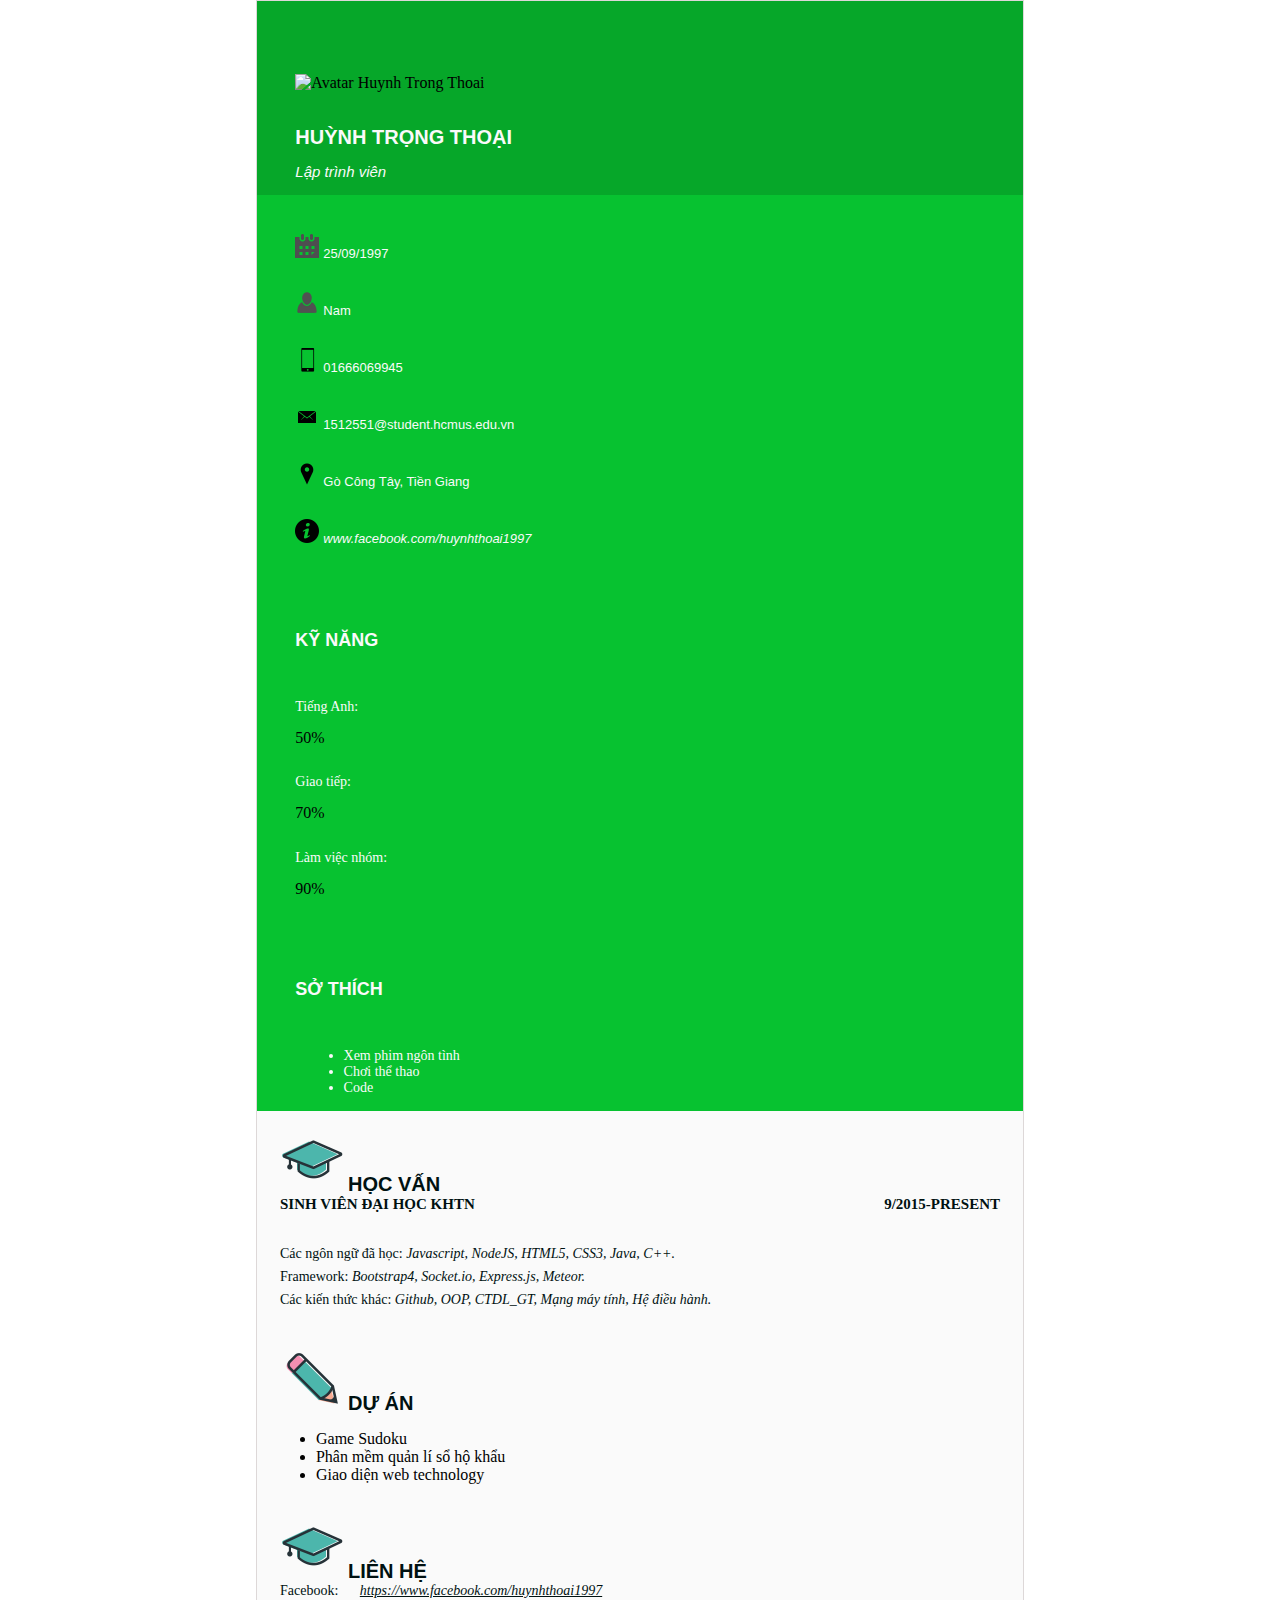
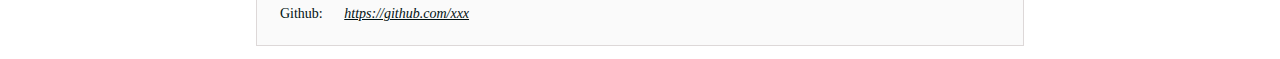
==== html/1512551.html @ bd679c19 "1512551_ver02" ====
<!DOCTYPE html>
<html lang="en">
<head>
    <meta charset="UTF-8">
    <meta name="viewport" content="width=device-width, initial-scale=1.0">
    <meta http-equiv="X-UA-Compatible" content="ie=edge">
    <title>1512551</title>

    <link rel="stylesheet" href="../bootstrap/css/bootstrap.min.css"/>
    <link rel="stylesheet" href="../css/1512551.css">

    <script src="../bootstrap/jquery-3.3.1.min.js"></script>
    <script src="../bootstrap/popper.min.js"></script>
    <script src="../bootstrap/js/bootstrap.min.js"></script>

</head>
<body>
    <div class="top">
        <div class="row">
            <div class="col-sm-4">
                <header class="trai_tren text-center">
                    <img src="../image/avatar1.jpg" alt="Avatar Huynh Trong Thoai" 
                    class="img-thumbnail rounded-circle  img-fruid"/>
                    <h1>Huỳnh Trọng Thoại</h1>
                    <p>Lập trình viên</p>
                </header>
                <section>
                    <div class="noidungtren">
                        <div class="item">
                            <img src="../image/calendar.png" alt="Ngày sinh" class="img-fruid rounded-circle">
                            <span>25/09/1997</span>
                        </div>
                        <div class="item">
                            <img src="../image/gender.png" alt="Giới tính" class="img-fruid rounded-circle">
                            <span>Nam</span>
                        </div>
                        <div class="item">
                            <img src="../image/phone.png" alt="SDT" class="img-fruid rounded-circle">
                            <span>01666069945</span>
                        </div>
                        <div class="item">
                            <img src="../image/mail.png" alt="Mail" class="img-fruid rounded-circle">
                            <span>1512551@student.hcmus.edu.vn</span>
                        </div>
                        <div class="item">
                            <img src="../image/location.png" alt="Location" class="img-fruid rounded-circle">
                            <span>Gò Công Tây, Tiền Giang</span>
                        </div>
                        <div class="item">
                            <img src="../image/i.png" alt="Mail" class="img-fruid rounded-circle">
                            <span>
                                <a href="https://www.facebook.com/huynhthoai1997" target="blank">
                                    www.facebook.com/huynhthoai1997
                                </a>
                            </span>
                        </div>
                    </div> <!--Ket thuc noi dung tren-->
                    <div class="noidunggiua">
                        <h1>Kỹ năng</h1>
                        <div class="item">
                            <p>Tiếng Anh:</p> 
                            <div class="progress">
                                <div class="progress-bar bg-success progress-bar-striped 
                                progress-bar-animated" style="width:50%;">50%</div>
                            </div>
                        </div>
                        <div class="item">
                            <p>Giao tiếp:</p> 
                            <div class="progress">
                                <div class="progress-bar bg-success progress-bar-striped 
                                progress-bar-animated" style="width:70%;">70%</div>
                            </div>
                        </div>
                        <div class="item">
                            <p>Làm việc nhóm:</p> 
                            <div class="progress">
                                <div class="progress-bar bg-success progress-bar-striped 
                                progress-bar-animated" style="width:90%;">90%</div>
                            </div>
                        </div>
                    </div> <!--Ket thuc noi dung giua-->
                    <div class="noidungduoi">
                        <h1>Sở thích</h1>
                        <ul>
                            <li>Xem phim ngôn tình</li>
                            <li>Chơi thể thao</li>
                            <li>Code</li>
                        </ul>
                    </div> <!--Ket thuc noi dung duoi-->
                </section>
            </div>
            <div class="col-sm-8">
                <section class="phaitren">
                    <div class="tieude">
                        <img src="../image/education.png" alt="Học vấn" class="img-fruid rounded-circle">
                        <span>Học vấn</span>
                    </div>
                    <nav>
                        <div style="float: left">Sinh viên đại học KHTN</div>
                        <div style="float: right">9/2015-Present</div>
                    </nav>
                    <div class="noidung">
                        <p>Các ngôn ngữ đã học: <i>Javascript, NodeJS, HTML5, CSS3, Java, C++.</i></p>
                        <p>Framework: <i>Bootstrap4, Socket.io, Express.js, Meteor.</i> </p>
                        <p>Các kiến thức khác: <i>Github, OOP, CTDL_GT, Mạng máy tính, Hệ điều hành.</i></p>
                    </div>
                </section>   <!--Ket thuc phai tren-->
                <section class="phaigiua">
                    <div class="tieude">
                        <img src="../image/project.png" alt="Dự án" class="img-fruid rounded-circle">
                        <span>Dự án</span>
                    </div>
                    <div class="noidung">
                        <ul>
                            <li>Game Sudoku</li>
                            <li>Phân mềm quản lí sổ hộ khẩu</li>
                            <li>Giao diện web technology</li>
                        </ul>
                    </div>
                </section> <!--Ket thuc phai giua-->
                <section class="phaiduoi">
                    <div class="tieude">
                        <img src="../image/education.png" alt="Liên hệ" class="img-fruid rounded-circle">
                        <span>Liên hệ</span>
                    </div>
                    <p>Facebook: <a href="https://www.facebook.com/huynhthoai1997">https://www.facebook.com/huynhthoai1997</a></p>
                    <p>Github: <a href="https://github.com/caothuphu2013">https://github.com/xxx</a></p>
                </section>
            </div>
        </div>
    </div> <!--Kết thúc container-->
</body>
</html>
---- css/1512551.css ----
* {
    margin: 0;
    padding: 0;
    box-sizing: border-box;
}

.top {
    margin-left: 20%;
    margin-right: 20%;
    margin-bottom: 1%;
    height: auto;
    border: 1px solid #ddd8d8;
    background-color: #fafafa;
}

    .trai_tren {
        background: #06a729;
        padding-top: 5%;
        padding-bottom: 2%;
        padding-left: 5%;
        padding-right: 5%;
    }

        .trai_tren img {
            margin-top: 5%;
            width: 80%;
        }

        .trai_tren h1 {
            font-size: 20px;
            font-family: 'Segoe UI', Tahoma, Geneva, Verdana, sans-serif;
            color: #fafafa;
            text-transform: uppercase;
            margin-top: 5%;
        }
        .trai_tren p {
            font-size: 15px;
            font-family: Arial, Helvetica, sans-serif;
            color: #fafafa;
            margin-top: 2%;
            font-style: italic;
        }

    .noidungtren {
        background: #07c230;
        padding-top: 5%;
        padding-bottom: 2%;
        padding-left: 5%;
    }

        .noidungtren .item {
            margin-bottom: 4%;
        }

        .noidungtren span {
            font-size: 13px;
            font-family: Arial, Helvetica, sans-serif;
            color: #fafafa;
        }

        .noidungtren a {
            color: #fafafa;
            text-decoration: none;
            font-style: italic;
        }

        .noidungtren a:hover {
            color: blue;
        }

    .noidunggiua, .noidungduoi {
        background: #07c230;
        padding-top: 5%;
        padding-bottom: 2%;
        padding-left: 5%;
        padding-right: 5%;  
    }

        .noidunggiua h1, .noidungduoi h1 {
            font-size: 18px;
            font-family: 'Segoe UI', Tahoma, Geneva, Verdana, sans-serif;
            color: #fafafa;
            text-transform: uppercase;
            margin-bottom: 7%;
        }

        .noidunggiua .item {
            margin-bottom: 4%;
        }

        .noidunggiua p {
            margin-bottom: 2%;
            color: #fafafa;
            font-size: 14px;
        }

        .noidungduoi ul {
            padding-left: 7%;
            color: #fafafa;
            font-size: 14px;
        }

    .phaitren, .phaigiua, .phaiduoi {
        padding: 2% 3% 2% 3%;
    }

        .tieude span {
            font-size: 20px;
            font-family: 'Segoe UI', Tahoma, Geneva, Verdana, sans-serif;
            color: #011;
            text-transform: uppercase;
            font-weight: bold;
        }

        .phaitren nav {
            font-weight: bold;
            color: #011;
            font-size: 15px;
            text-transform: uppercase;
            margin-bottom: 7%;
        }

        .phaitren .noidung {
            clear: both;
            margin-top: 5%;
        }

            .phaitren p {
                color: #011;
                font-size: 14px;
                margin-bottom: 1%;
            }

        .phaigiua ul {
            margin-left: 5%;
            margin-top:2%;
        }    

        .phaigiua p, .phaiduoi p {
            color: #011;
            font-size: 14px;
            margin-bottom: 1%;
        }

        .phaiduoi a {
            margin-left: 2.5%;
            color: #011;
            font-style: italic;
        }

        .phaiduoi a:hover {
            color: blue;
        }
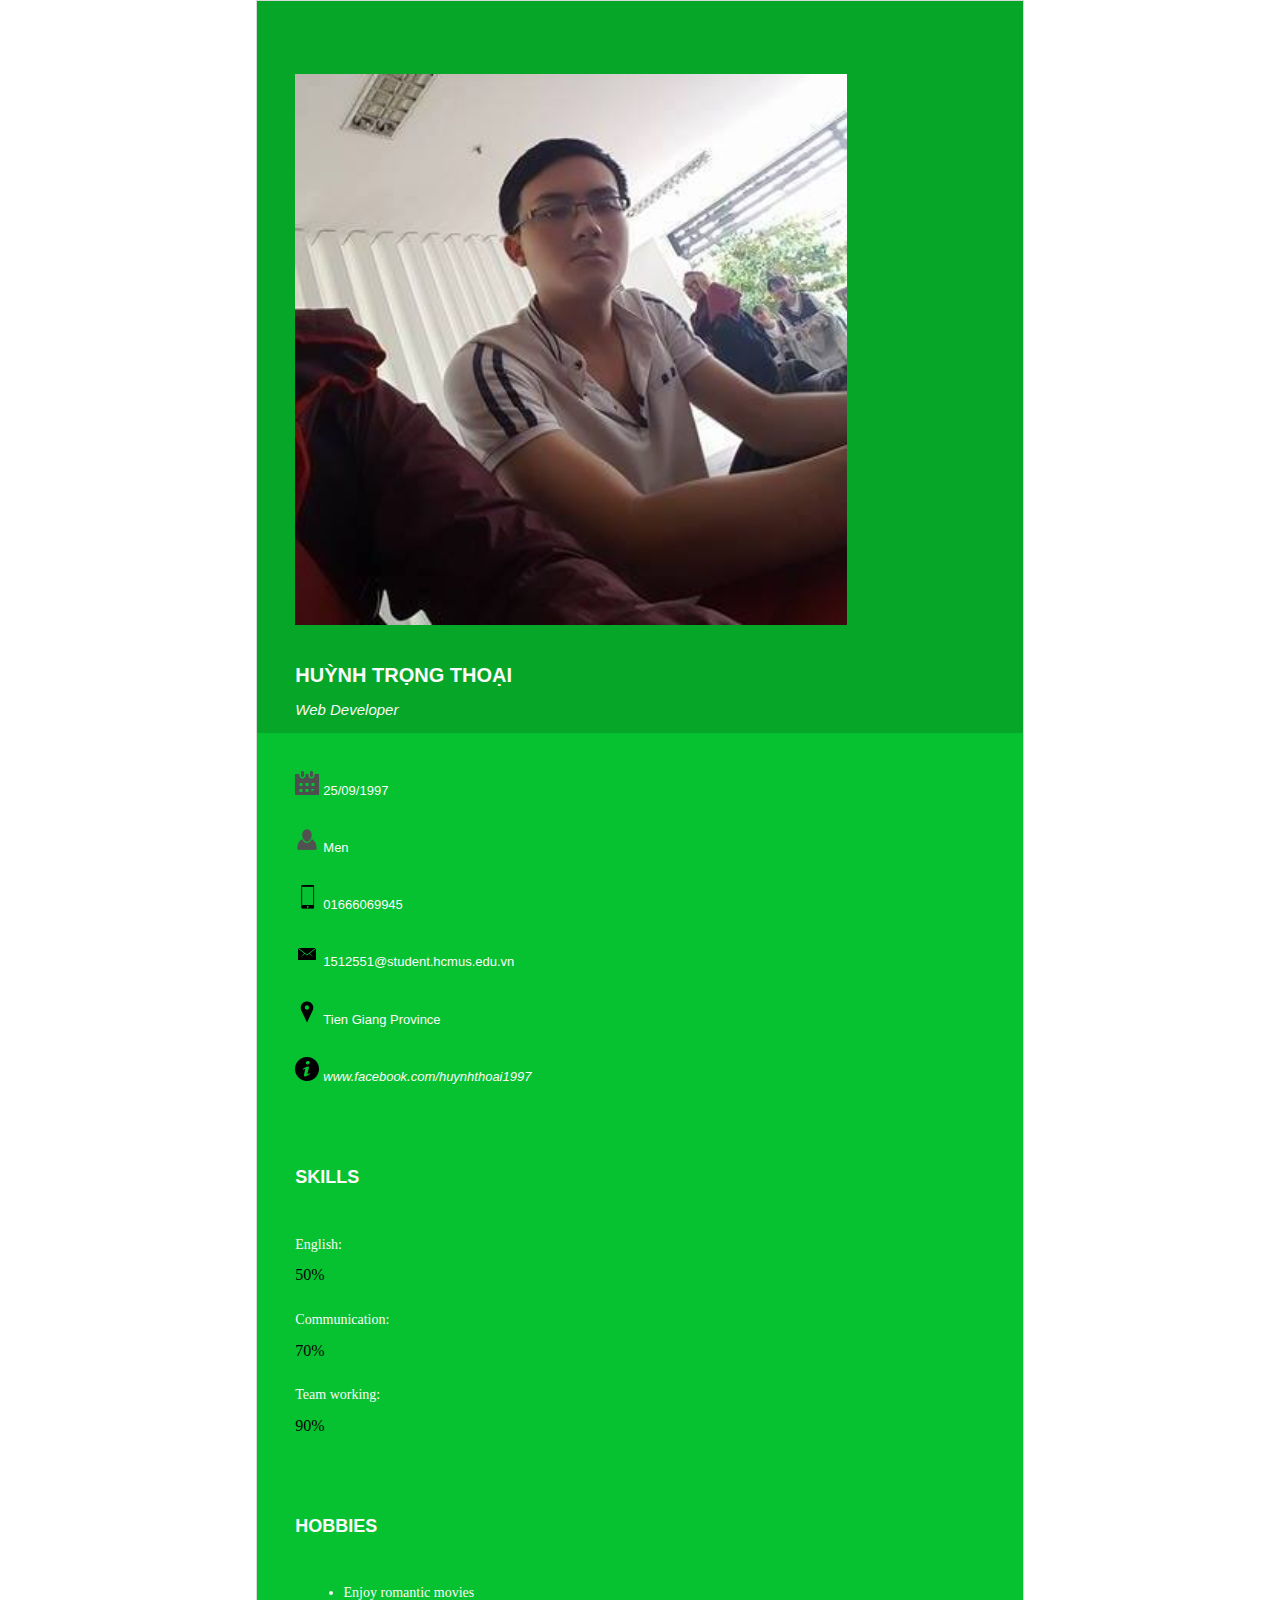
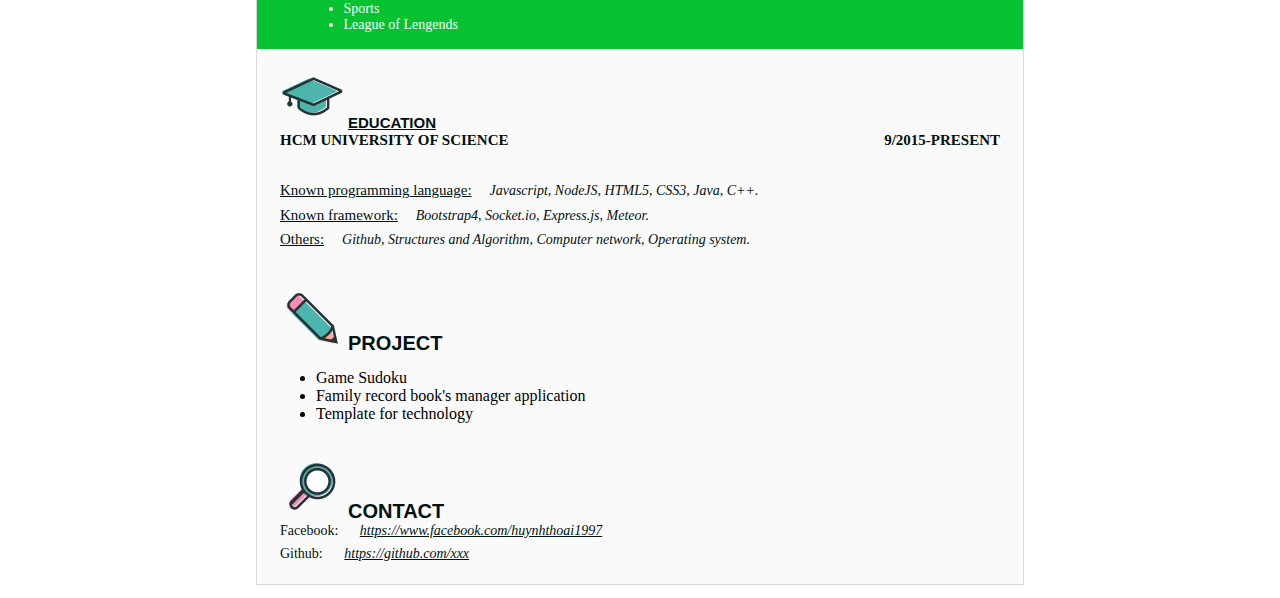
==== commit b4fd872a: "change language in profile" ====
--- a/html/1512551.html
+++ b/html/1512551.html
@@ -4,8 +4,11 @@
     <meta charset="UTF-8">
     <meta name="viewport" content="width=device-width, initial-scale=1.0">
     <meta http-equiv="X-UA-Compatible" content="ie=edge">
-    <title>1512551</title>
+    <title>
+        TrongThoai's Profile
+    </title>
 
+    <link rel="SHORTCUT ICON" href="../image/1512551/cv.png">
     <link rel="stylesheet" href="../bootstrap/css/bootstrap.min.css"/>
     <link rel="stylesheet" href="../css/1512551.css">
 
@@ -19,35 +22,35 @@
         <div class="row">
             <div class="col-sm-4">
                 <header class="trai_tren text-center">
-                    <img src="../image/avatar1.jpg" alt="Avatar Huynh Trong Thoai" 
+                    <img src="../image/1512551/avatar.jpg" alt="Avatar Huynh Trong Thoai" 
                     class="img-thumbnail rounded-circle  img-fruid"/>
                     <h1>Huỳnh Trọng Thoại</h1>
-                    <p>Lập trình viên</p>
+                    <p>Web Developer</p>
                 </header>
                 <section>
                     <div class="noidungtren">
                         <div class="item">
-                            <img src="../image/calendar.png" alt="Ngày sinh" class="img-fruid rounded-circle">
+                            <img src="../image/1512551/calendar.png" alt="Ngày sinh" class="img-fruid rounded-circle">
                             <span>25/09/1997</span>
                         </div>
                         <div class="item">
-                            <img src="../image/gender.png" alt="Giới tính" class="img-fruid rounded-circle">
-                            <span>Nam</span>
+                            <img src="../image/1512551/gender.png" alt="Giới tính" class="img-fruid rounded-circle">
+                            <span>Men</span>
                         </div>
                         <div class="item">
-                            <img src="../image/phone.png" alt="SDT" class="img-fruid rounded-circle">
+                            <img src="../image/1512551/phone.png" alt="SDT" class="img-fruid rounded-circle">
                             <span>01666069945</span>
                         </div>
                         <div class="item">
-                            <img src="../image/mail.png" alt="Mail" class="img-fruid rounded-circle">
+                            <img src="../image/1512551/mail.png" alt="Mail" class="img-fruid rounded-circle">
                             <span>1512551@student.hcmus.edu.vn</span>
                         </div>
                         <div class="item">
-                            <img src="../image/location.png" alt="Location" class="img-fruid rounded-circle">
-                            <span>Gò Công Tây, Tiền Giang</span>
+                            <img src="../image/1512551/location.png" alt="Location" class="img-fruid rounded-circle">
+                            <span>Tien Giang Province</span>
                         </div>
                         <div class="item">
-                            <img src="../image/i.png" alt="Mail" class="img-fruid rounded-circle">
+                            <img src="../image/1512551/i.png" alt="Mail" class="img-fruid rounded-circle">
                             <span>
                                 <a href="https://www.facebook.com/huynhthoai1997" target="blank">
                                     www.facebook.com/huynhthoai1997
@@ -56,23 +59,23 @@
                         </div>
                     </div> <!--Ket thuc noi dung tren-->
                     <div class="noidunggiua">
-                        <h1>Kỹ năng</h1>
+                        <h1>Skills</h1>
                         <div class="item">
-                            <p>Tiếng Anh:</p> 
+                            <p>English:</p> 
                             <div class="progress">
                                 <div class="progress-bar bg-success progress-bar-striped 
                                 progress-bar-animated" style="width:50%;">50%</div>
                             </div>
                         </div>
                         <div class="item">
-                            <p>Giao tiếp:</p> 
+                            <p>Communication:</p> 
                             <div class="progress">
                                 <div class="progress-bar bg-success progress-bar-striped 
                                 progress-bar-animated" style="width:70%;">70%</div>
                             </div>
                         </div>
                         <div class="item">
-                            <p>Làm việc nhóm:</p> 
+                            <p>Team working:</p> 
                             <div class="progress">
                                 <div class="progress-bar bg-success progress-bar-striped 
                                 progress-bar-animated" style="width:90%;">90%</div>
@@ -80,11 +83,11 @@
                         </div>
                     </div> <!--Ket thuc noi dung giua-->
                     <div class="noidungduoi">
-                        <h1>Sở thích</h1>
+                        <h1>Hobbies</h1>
                         <ul>
-                            <li>Xem phim ngôn tình</li>
-                            <li>Chơi thể thao</li>
-                            <li>Code</li>
+                            <li>Enjoy romantic movies</li>
+                            <li>Sports</li>
+                            <li>League of Lengends</li>
                         </ul>
                     </div> <!--Ket thuc noi dung duoi-->
                 </section>
@@ -92,39 +95,48 @@
             <div class="col-sm-8">
                 <section class="phaitren">
                     <div class="tieude">
-                        <img src="../image/education.png" alt="Học vấn" class="img-fruid rounded-circle">
-                        <span>Học vấn</span>
+                        <img src="../image/1512551/education.png" alt="Học vấn" class="img-fruid rounded-circle">
+                        <span>Education</span>
                     </div>
                     <nav>
-                        <div style="float: left">Sinh viên đại học KHTN</div>
+                        <div style="float: left">HCM University of Science</div>
                         <div style="float: right">9/2015-Present</div>
                     </nav>
                     <div class="noidung">
-                        <p>Các ngôn ngữ đã học: <i>Javascript, NodeJS, HTML5, CSS3, Java, C++.</i></p>
-                        <p>Framework: <i>Bootstrap4, Socket.io, Express.js, Meteor.</i> </p>
-                        <p>Các kiến thức khác: <i>Github, OOP, CTDL_GT, Mạng máy tính, Hệ điều hành.</i></p>
+                        <p>
+                            <span>Known programming language:</span>
+                            <i>  Javascript, NodeJS, HTML5, CSS3, Java, C++.</i>
+                        </p>
+                        <p>
+                            <span>Known framework:</span>
+                            <i>  Bootstrap4, Socket.io, Express.js, Meteor.</i>
+                        </p>
+                        <p>
+                            <span>Others:</span>
+                            <i>Github, Structures and Algorithm, Computer network, Operating system.</i>
+                        </p>
                     </div>
                 </section>   <!--Ket thuc phai tren-->
                 <section class="phaigiua">
                     <div class="tieude">
-                        <img src="../image/project.png" alt="Dự án" class="img-fruid rounded-circle">
-                        <span>Dự án</span>
+                        <img src="../image/1512551/project.png" alt="project" class="img-fruid rounded-circle">
+                        <span>Project</span>
                     </div>
                     <div class="noidung">
                         <ul>
                             <li>Game Sudoku</li>
-                            <li>Phân mềm quản lí sổ hộ khẩu</li>
-                            <li>Giao diện web technology</li>
+                            <li>Family record book's manager application</li>
+                            <li>Template for technology</li>
                         </ul>
                     </div>
                 </section> <!--Ket thuc phai giua-->
                 <section class="phaiduoi">
                     <div class="tieude">
-                        <img src="../image/education.png" alt="Liên hệ" class="img-fruid rounded-circle">
-                        <span>Liên hệ</span>
+                        <img src="../image/1512551/contact.png" alt="contact" class="img-fruid rounded-circle">
+                        <span>Contact</span>
                     </div>
-                    <p>Facebook: <a href="https://www.facebook.com/huynhthoai1997">https://www.facebook.com/huynhthoai1997</a></p>
-                    <p>Github: <a href="https://github.com/caothuphu2013">https://github.com/xxx</a></p>
+                    <p>Facebook: <a href="https://www.facebook.com/huynhthoai1997" target="blank">https://www.facebook.com/huynhthoai1997</a></p>
+                    <p>Github: <a href="https://github.com/caothuphu2013" target="blank">https://github.com/xxx</a></p>
                 </section>
             </div>
         </div>
--- a/css/1512551.css
+++ b/css/1512551.css
@@ -131,6 +131,13 @@
                 margin-bottom: 1%;
             }
 
+            .phaitren span {
+                font-size: 15px; 
+                text-decoration: underline;
+                margin-right: 2%;
+            }
+
+
         .phaigiua ul {
             margin-left: 5%;
             margin-top:2%;
